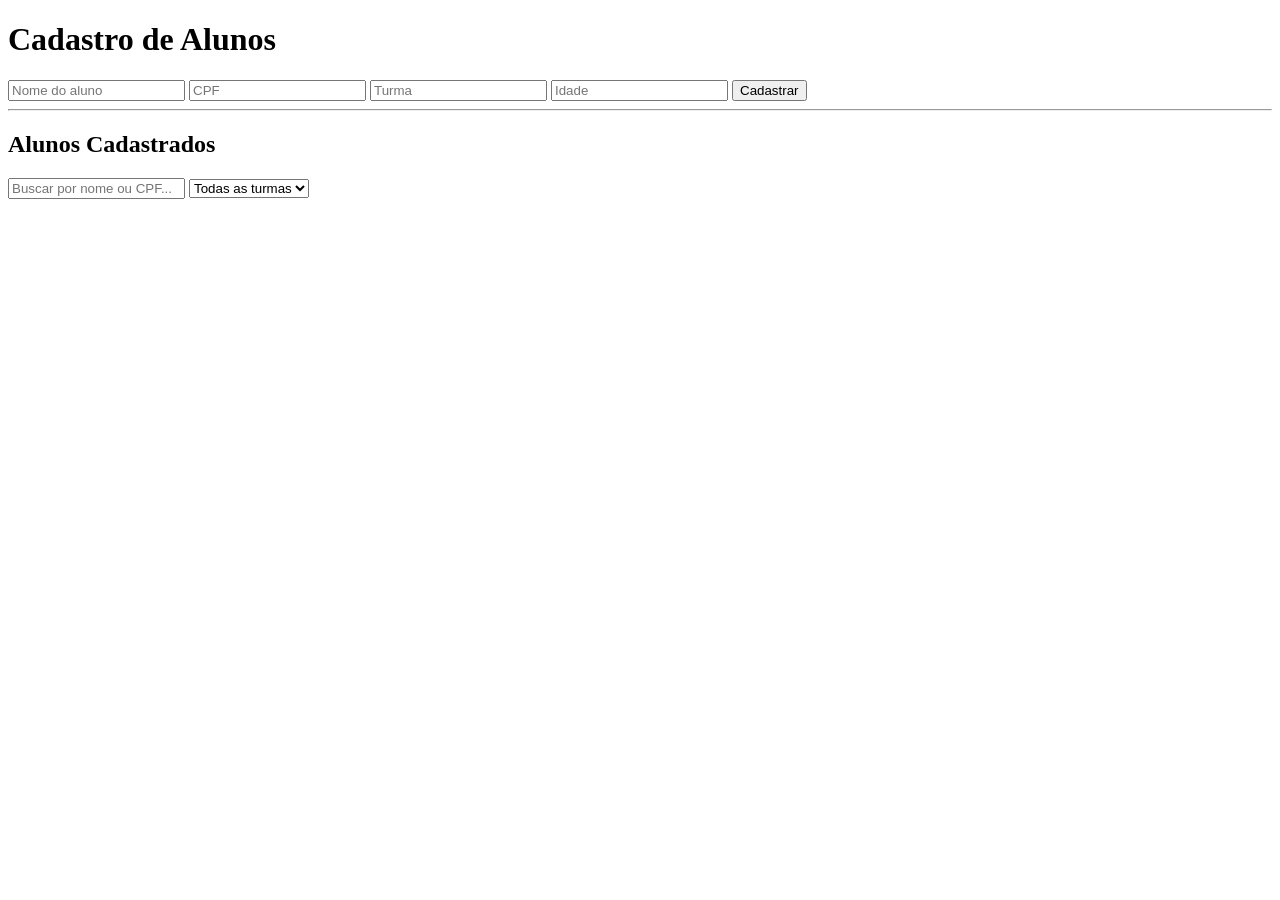
==== Alunos.html @ 5b5d8c52 "Add files via upload" ====
<!DOCTYPE html>
<html lang="pt-BR">
<head>
    <meta charset="UTF-8">
    <meta name="viewport" content="width=device-width, initial-scale=1.0">
    <title>Cadastro de Alunos</title>
    <link rel="stylesheet" href="/projeto-biblioteca/css/Aluno.css">
</head>

<body>
    <div id="menu-container"></div>

    <main class="container">

        <h1>Cadastro de Alunos</h1>

        <input
            type="text"
            id="nomeAluno"
            placeholder="Nome do aluno">

        <input
            type="text"
            id="cpfAluno"
            placeholder="CPF">

        <input
            type="text"
            id="turmaAluno"
            placeholder="Turma">

        <input
            type="number"
            id="idadeAluno"
            placeholder="Idade">

        <button id="btnCadastrar" onclick="cadastrarAluno()">
            Cadastrar
        </button>

        <hr>

        <h2>Alunos Cadastrados</h2>

        <div class="filtros">

            <input
                type="text"
                id="buscaAluno"  
                placeholder="Buscar por nome ou CPF...">

            <select id="filtroTurma">
                <option value="">Todas as turmas</option>
            </select>

        </div>

        <ul id="listaAlunos"></ul>

    </main>

    <script src="/projeto-biblioteca/js/menu.js"></script>
    <script src="/projeto-biblioteca/js/Alunos.js"></script>
</body>
</html>
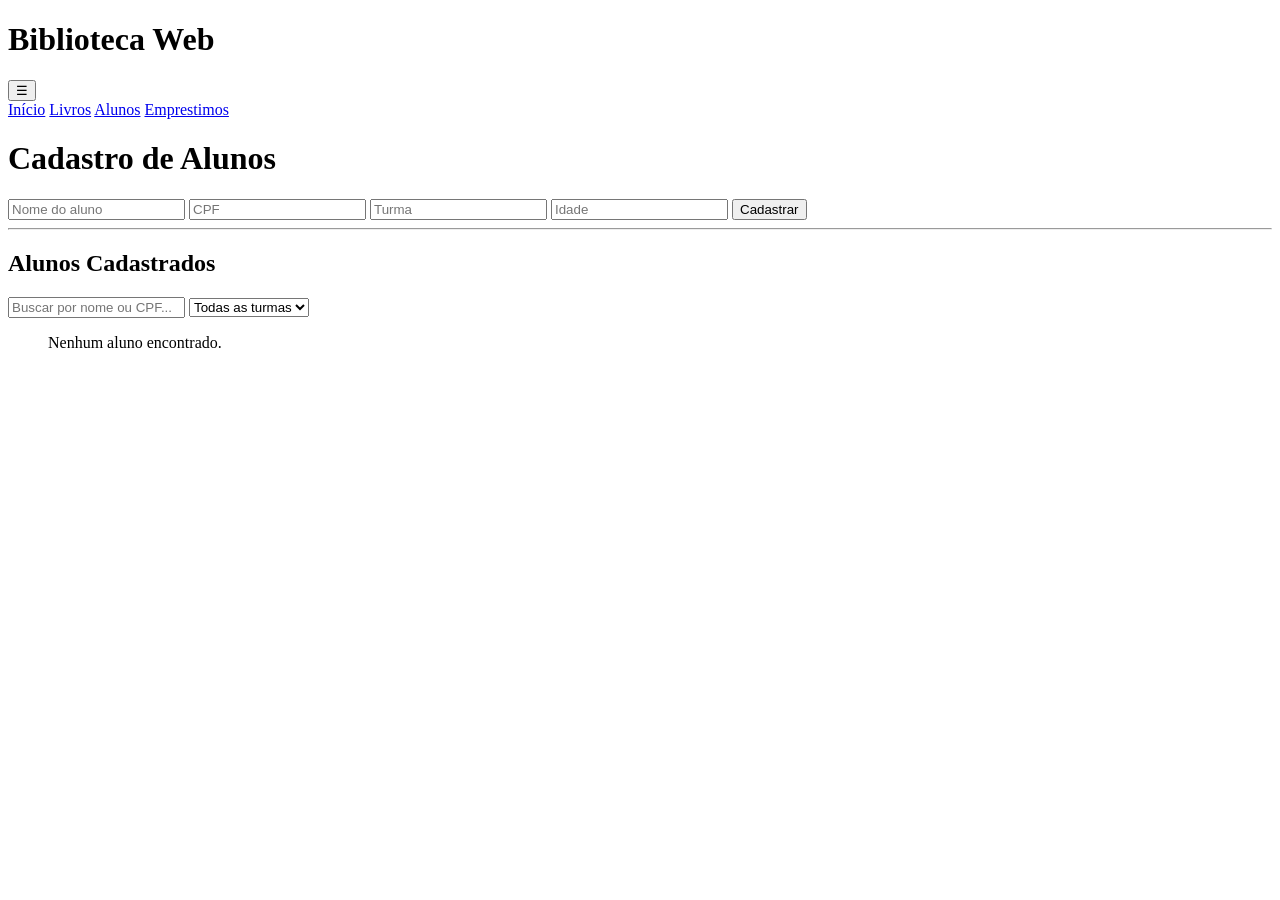
==== commit 92e04ddf: "Update Alunos.html" ====
--- a/Alunos.html
+++ b/Alunos.html
@@ -59,7 +59,7 @@
 
     </main>
 
-    <script src="/projeto-biblioteca/js/menu.js"></script>
-    <script src="/projeto-biblioteca/js/Alunos.js"></script>
+    <script src="js/menu.js"></script>
+    <script src="js/Alunos.js"></script>
 </body>
-</html>+</html>
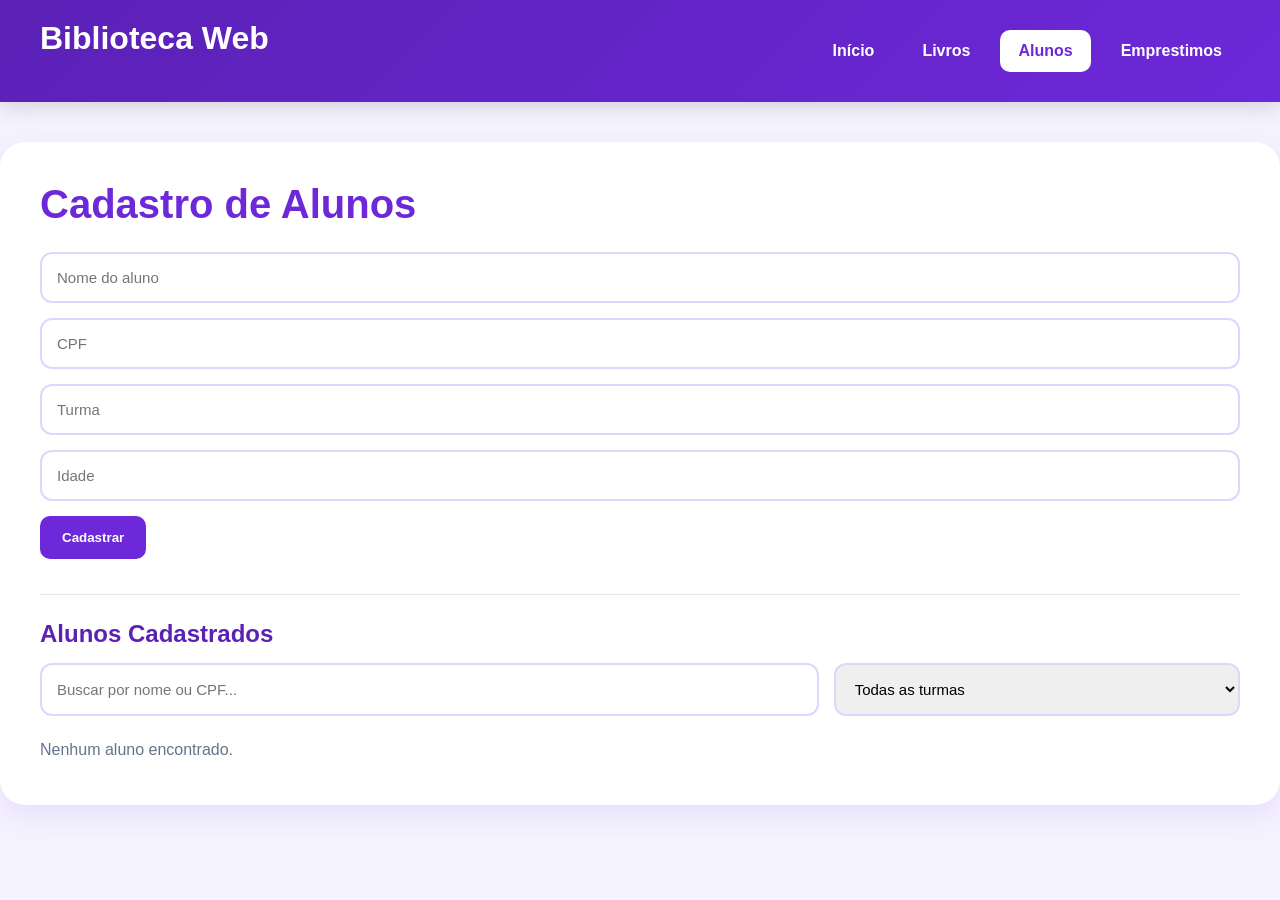
==== commit 3da48bf7: "Update Alunos.html" ====
--- a/Alunos.html
+++ b/Alunos.html
@@ -4,7 +4,7 @@
     <meta charset="UTF-8">
     <meta name="viewport" content="width=device-width, initial-scale=1.0">
     <title>Cadastro de Alunos</title>
-    <link rel="stylesheet" href="/projeto-biblioteca/css/Aluno.css">
+    <link rel="stylesheet" href="css/Aluno.css">
 </head>
 
 <body>
--- a/css/Aluno.css
+++ b/css/Aluno.css
@@ -0,0 +1,471 @@
+/* ==================================================
+   RESET
+================================================== */
+
+*{
+    margin:0;
+    padding:0;
+    box-sizing:border-box;
+}
+
+html{
+    scroll-behavior:smooth;
+}
+
+:root{
+    --roxo:#6d28d9;
+    --roxo-escuro:#5b21b6;
+    --roxo-claro:#ede9fe;
+
+    --verde:#10b981;
+    --vermelho:#ef4444;
+    --laranja:#f59e0b;
+
+    --texto:#1f2937;
+    --texto-sec:#64748b;
+
+    --fundo:#f5f3ff;
+    --branco:#ffffff;
+}
+
+/* ==================================================
+   BODY
+================================================== */
+
+body{
+    font-family:'Segoe UI',Tahoma,sans-serif;
+    background:var(--fundo);
+    color:var(--texto);
+    min-height:100vh;
+}
+
+/* ==================================================
+   HEADER (gerado por menu.js dentro de #menu-container)
+================================================== */
+
+.topo{
+    background:linear-gradient(
+        135deg,
+        var(--roxo-escuro),
+        var(--roxo)
+    );
+
+    color:white;
+
+    padding:20px 40px;
+
+    display:flex;
+    justify-content:space-between;
+    align-items:center;
+
+    position:sticky;
+    top:0;
+
+    z-index:1000;
+
+    box-shadow:
+        0 5px 20px rgba(0,0,0,.15);
+}
+
+.logo{
+    font-size:32px;
+    font-weight:bold;
+    color: white;
+}
+
+/* ==================================================
+   MENU
+================================================== */
+
+.menu{
+    display:flex;
+    gap:12px;
+}
+
+.menu a{
+    text-decoration:none;
+    color:white;
+
+    padding:12px 18px;
+
+    border-radius:10px;
+
+    transition:.3s;
+
+    font-weight:600;
+}
+
+.menu a:hover{
+    background:rgba(255,255,255,.15);
+}
+
+.menu a.ativo{
+    background:white;
+    color:var(--roxo);
+}
+
+/* ==================================================
+   BOTÃO SANDUÍCHE
+================================================== */
+
+.menu-botao{
+    display:none;
+
+    background:none;
+    border:none;
+
+    color:white;
+
+    font-size:32px;
+
+    cursor:pointer;
+}
+
+/* ==================================================
+   CONTAINER
+================================================== */
+
+.container{
+    max-width:1400px;
+
+    margin:40px auto;
+
+    padding:40px;
+
+    background:white;
+
+    border-radius:25px;
+
+    box-shadow:
+        0 10px 30px rgba(109,40,217,.10);
+}
+
+/* ==================================================
+   TÍTULOS
+================================================== */
+
+h1{
+    color:var(--roxo);
+    font-size:40px;
+    margin-bottom:25px;
+}
+
+h2{
+    color:var(--roxo-escuro);
+    margin:25px 0 15px;
+}
+
+p{
+    color:var(--texto-sec);
+    line-height:1.8;
+}
+
+/* ==================================================
+   FORMULÁRIO DE CADASTRO
+================================================== */
+
+input,
+select{
+    width:100%;
+
+    padding:15px;
+
+    margin-bottom:15px;
+
+    border:2px solid #ddd6fe;
+
+    border-radius:12px;
+
+    font-size:15px;
+
+    transition:.3s;
+}
+
+input:focus,
+select:focus{
+    outline:none;
+
+    border-color:var(--roxo);
+
+    box-shadow:
+        0 0 0 4px rgba(109,40,217,.15);
+}
+
+label{
+    display:block;
+    margin-bottom:8px;
+    font-weight:600;
+}
+
+/* ==================================================
+   BARRA DE BUSCA E FILTROS
+================================================== */
+
+.filtros{
+    display:flex;
+
+    gap:15px;
+
+    margin-bottom:20px;
+
+    flex-wrap:wrap;
+}
+
+.filtros input,
+.filtros select{
+    margin-bottom:0;
+}
+
+.filtros input{
+    flex:2;
+    min-width:220px;
+}
+
+.filtros select{
+    flex:1;
+    min-width:160px;
+}
+
+/* ==================================================
+   BOTÃO PRINCIPAL
+================================================== */
+
+button{
+    cursor:pointer;
+    border:none;
+    border-radius:10px;
+    font-weight:600;
+    transition:.3s;
+}
+
+button:not(.btn-editar):not(.btn-excluir){
+    background:var(--roxo);
+    color:white;
+
+    padding:14px 22px;
+
+    margin-bottom:10px;
+}
+
+button:not(.btn-editar):not(.btn-excluir):hover{
+    background:var(--roxo-escuro);
+}
+
+/* ==================================================
+   BOTÕES DE AÇÃO DA LISTA
+================================================== */
+
+.btn-editar{
+    background:var(--laranja);
+    color:white;
+    padding:10px 15px;
+}
+
+.btn-editar:hover{
+    background:#d97706;
+}
+
+.btn-excluir{
+    background:var(--vermelho);
+    color:white;
+    padding:10px 15px;
+}
+
+.btn-excluir:hover{
+    background:#dc2626;
+}
+
+/* ==================================================
+   LISTA DE ALUNOS
+================================================== */
+
+ul{
+    list-style:none;
+}
+
+li{
+    background:white;
+
+    border-left:6px solid var(--roxo);
+
+    margin-bottom:15px;
+
+    padding:20px;
+
+    border-radius:15px;
+
+    display:flex;
+    justify-content:space-between;
+    align-items:center;
+
+    gap:20px;
+
+    box-shadow:
+        0 4px 15px rgba(0,0,0,.06);
+
+    transition:.3s;
+}
+
+li:hover{
+    transform:translateY(-3px);
+}
+
+li span{
+    flex:1;
+    line-height:1.8;
+}
+
+li strong{
+    color:var(--roxo-escuro);
+}
+
+/* ==================================================
+   BOTÕES DA LISTA
+================================================== */
+
+.botoes-acoes{
+    display:flex;
+
+    gap:10px;
+
+    align-items:center;
+
+    margin-left:auto;
+}
+
+/* ==================================================
+   ETIQUETA DE TURMA
+================================================== */
+
+.turma{
+    display:inline-block;
+
+    background:var(--roxo-claro);
+    color:var(--roxo-escuro);
+
+    padding:4px 12px;
+
+    border-radius:20px;
+
+    font-size:13px;
+    font-weight:600;
+}
+
+/* ==================================================
+   HR
+================================================== */
+
+hr{
+    border:none;
+    border-top:1px solid #e2e8f0;
+    margin:25px 0;
+}
+
+/* ==================================================
+   RESPONSIVO
+================================================== */
+
+@media (max-width:768px){
+
+    .topo{
+        flex-wrap:wrap;
+        padding:20px;
+    }
+
+    .logo{
+        font-size:28px;
+    }
+
+    .menu-botao{
+        display:block;
+    }
+
+    .menu{
+        display:none;
+
+        width:100%;
+
+        flex-direction:column;
+
+        margin-top:15px;
+
+        background:white;
+
+        border-radius:15px;
+
+        overflow:hidden;
+
+        box-shadow:
+            0 5px 15px rgba(0,0,0,.1);
+    }
+
+    .menu.aberto{
+        display:flex;
+    }
+
+    .menu a{
+        color:var(--roxo);
+        border-radius:0;
+        padding:15px;
+    }
+
+    .menu a:hover{
+        background:var(--roxo-claro);
+    }
+
+    .menu a.ativo{
+        background:var(--roxo);
+        color:white;
+    }
+
+    .container{
+        margin:15px;
+        padding:25px;
+    }
+
+    h1{
+        font-size:30px;
+    }
+
+    .filtros{
+        flex-direction:column;
+    }
+
+    .filtros input,
+    .filtros select{
+        width:100%;
+        min-width:0;
+    }
+
+    li{
+        flex-direction:column;
+        align-items:flex-start;
+    }
+
+    .botoes-acoes{
+        width:100%;
+        justify-content:flex-end;
+        margin-top:10px;
+    }
+}
+
+/* ==================================================
+   ANIMAÇÃO
+================================================== */
+
+.container{
+    animation:aparecer .5s ease;
+}
+
+@keyframes aparecer{
+
+    from{
+        opacity:0;
+        transform:translateY(15px);
+    }
+
+    to{
+        opacity:1;
+        transform:translateY(0);
+    }
+}
